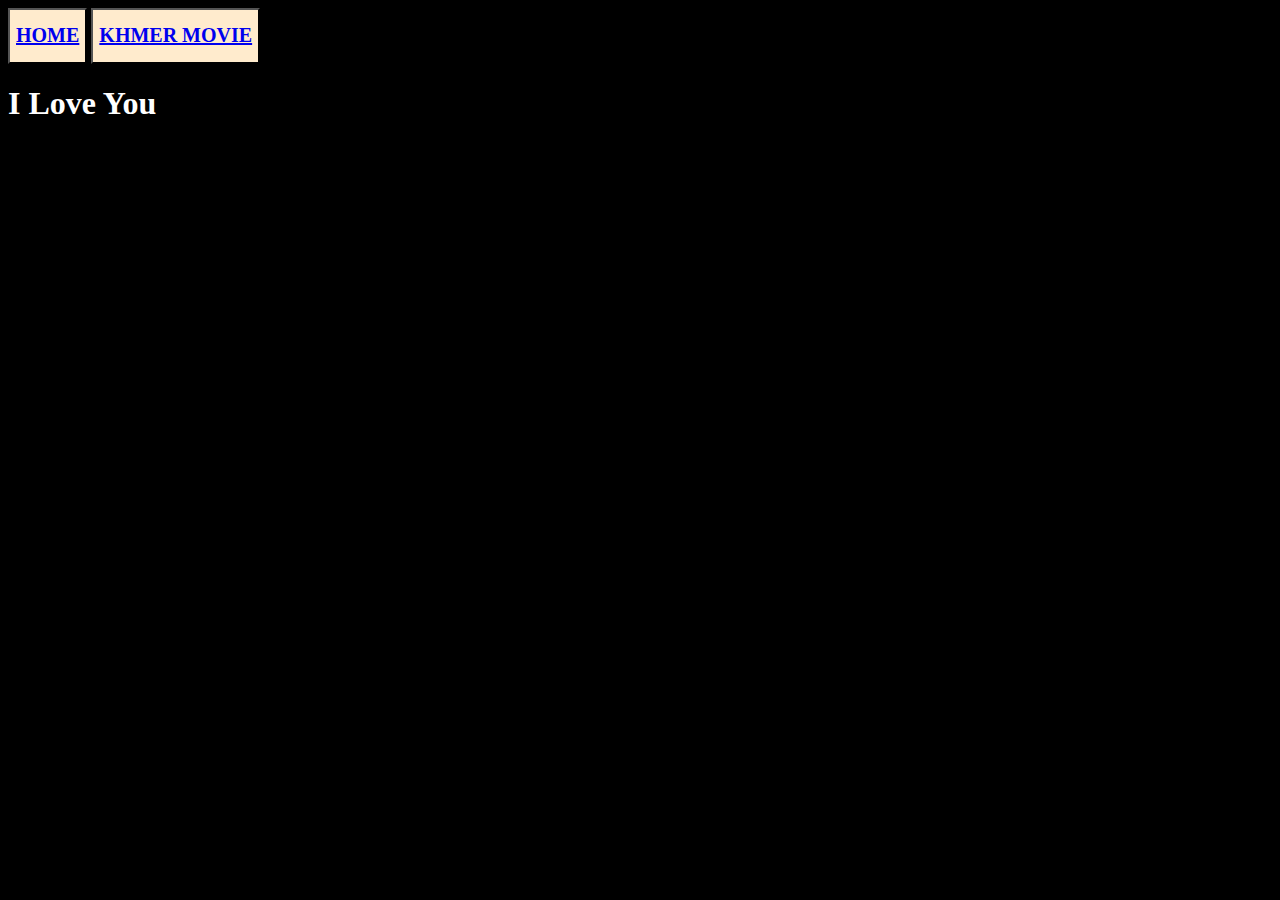
==== index.html @ eaa5e125 "Add files via upload" ====
<!DOCTYPE html>
<html>
    <head>
        <title> Just.Y.O.U </title>
    </head>
    <link rel="stylesheet" href="stye.css">
    <body class="voo">
        <button class="vo"><a href="index.html"><h1>HOME</h1></button></a>
        <button class="vo"><a href="assest/khmer_movies.html"><h1>KHMER MOVIE</h1></button></a>
        <h1 class="color_font"> I Love You </h1>
    </body>
</html>
---- stye.css ----
.vo{
    background-color: blanchedalmond;
    font-family: verdana;
    font-size: 10px;
}
.voo{
    background-color: black;
}
.color_font{
    color: white;
}
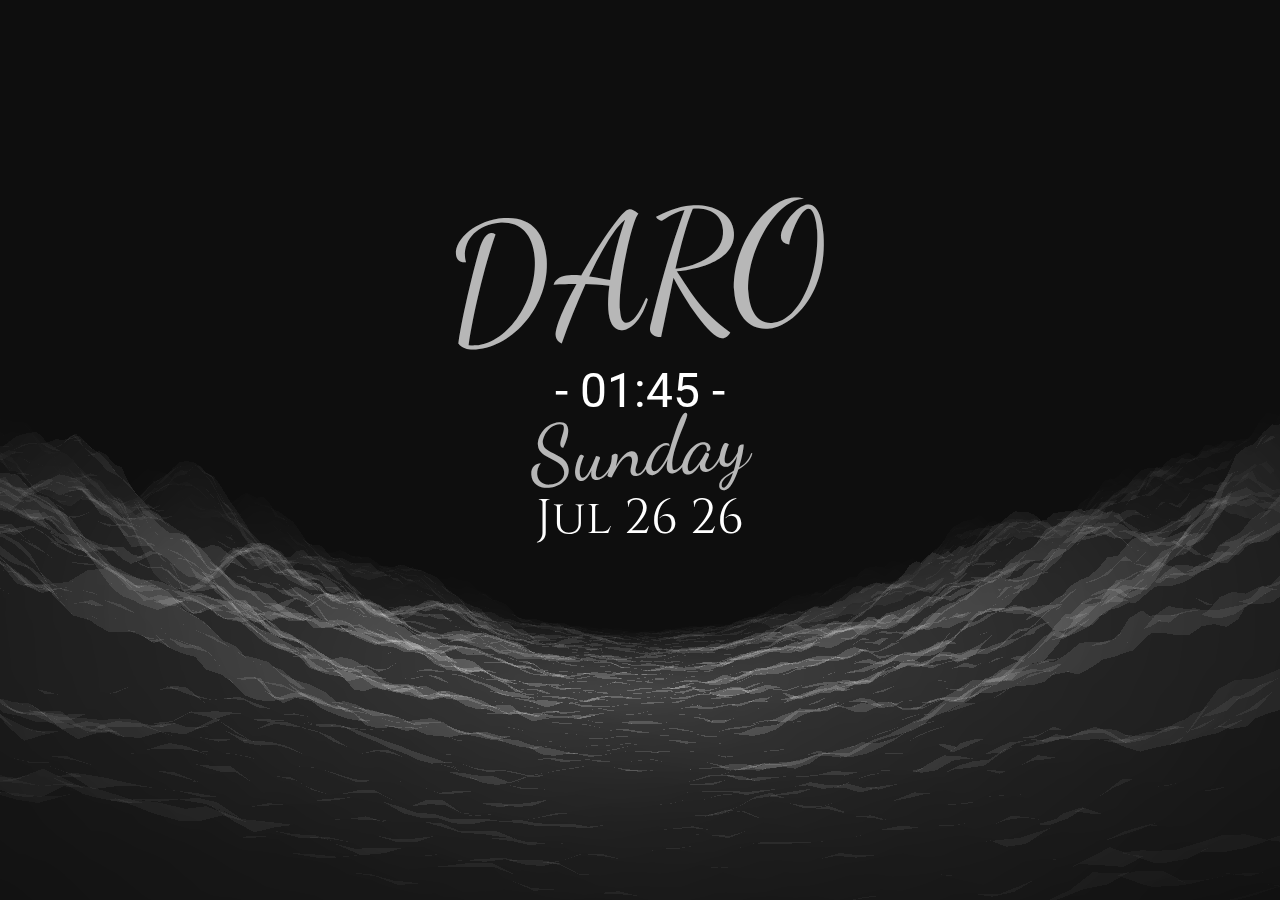
==== commit 23170829: "Add files via upload" ====
--- a/index.html
+++ b/index.html
@@ -1,12 +1,31 @@
-<!DOCTYPE html>
-<html>
-    <head>
-        <title> Just.Y.O.U </title>
-    </head>
-    <link rel="stylesheet" href="stye.css">
-    <body class="voo">
-        <button class="vo"><a href="index.html"><h1>HOME</h1></button></a>
-        <button class="vo"><a href="assest/khmer_movies.html"><h1>KHMER MOVIE</h1></button></a>
-        <h1 class="color_font"> I Love You </h1>
-    </body>
-</html>+<!DOCTYPE html>
+<html lang="en" >
+  <head>
+    <meta charset="UTF-8">
+    <title>CodePen - GLSL Hills</title>
+    <link rel="stylesheet" href="css/normalize.min.css">
+    <link rel="stylesheet" href="css/style.css">
+
+  </head>
+  <body>
+    <!-- partial:index.partial.html -->
+    <div class="p-summary">
+      <div id="font">DARO</div>
+      <br>
+      <br>
+      <br>
+      <br>
+      <div id="clock">- 00:00 -</div>
+      <br>
+      <div id="day">Wednesday</div>
+      <br>
+      <div id="date"></div>
+    </div>
+    <canvas class="p-canvas-webgl" id="canvas-webgl"></canvas>
+    <!-- partial -->
+    <script src="js/three.min.js"></script>
+    <script src="js/jquery.min.js"></script>
+    <script src="js/script.js"></script>
+
+  </body>
+</html>
--- a/css/style.css
+++ b/css/style.css
@@ -0,0 +1,73 @@
+
+/*
+@import url('https://fonts.googleapis.com/css2?family=Cinzel&family=Dancing+Script&family=Roboto+Mono&display=swap');
+*/
+
+@font-face
+{
+    font-family: 'Roboto Mono';
+    font-weight: 400;
+    font-style: normal;
+    src: url('fonts/Roboto/Roboto-Regular.ttf');
+}
+
+@font-face
+{
+    font-family: 'Cinzel';
+    font-weight: 400;
+    font-style: normal;
+    src: url('fonts/Cinzel/Cinzel-Regular.otf');
+}
+
+@font-face
+{
+    font-family: 'Dancing Script';
+    font-weight: 400;
+    font-style: normal;
+    src: url('fonts/Dancing/DancingScript-Regular.otf');
+}
+
+.p-summary {
+  position: absolute;
+  top: 25%;
+  left: 37.3%;
+  z-index: 2;
+  font-weight: 400;
+  text-align: center;
+  color: #ffffff;
+}
+.p-summary #clock {
+  font-family: 'Roboto Mono', monospace;
+  font-size: 3em;
+}
+.p-summary #day {
+  font-family: 'Dancing Script', cursive;
+  font-size: 5em;
+  line-height: .3em;
+  transform: rotate(-4deg);
+  height: .4em;
+  opacity: .7;
+}
+.p-summary #date {
+  font-family: 'Cinzel', serif;
+  font-size: 3em;
+}
+.p-summary #font{
+  font-family: 'Dancing Script', cursive;
+  font-size:10em;
+  line-height: .6em;
+  transform: rotate(-4deg);
+  height: .4em;
+  opacity: .7;
+
+
+}
+
+.p-canvas-webgl {
+  position: absolute;
+  top: 0;
+  right: 0;
+  bottom: 0;
+  left: 0;
+  z-index: 1;
+}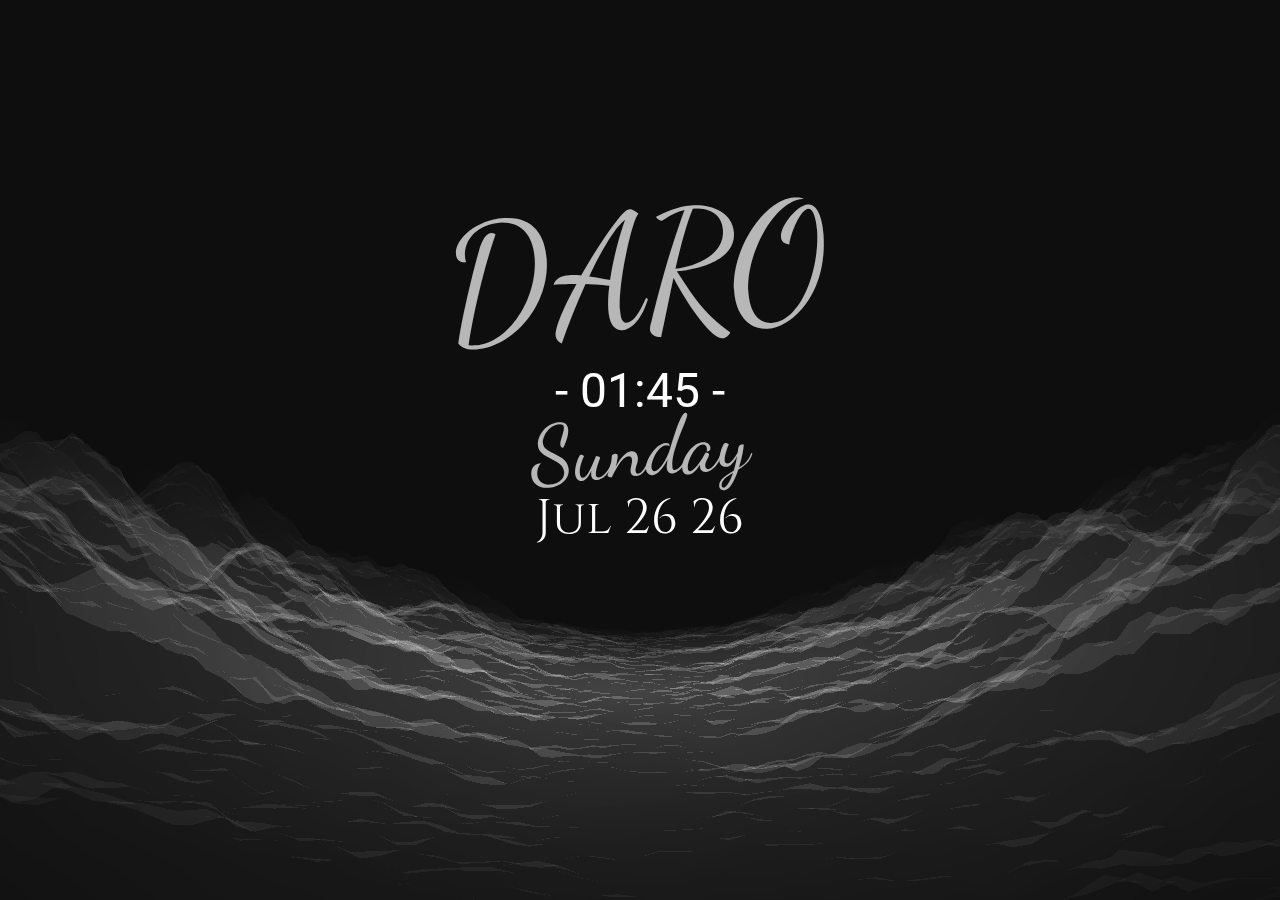
==== commit 6a63a02e: "Update index.html" ====
--- a/index.html
+++ b/index.html
@@ -2,9 +2,10 @@
 <html lang="en" >
   <head>
     <meta charset="UTF-8">
-    <title>CodePen - GLSL Hills</title>
+    <title>DARO Time</title>
     <link rel="stylesheet" href="css/normalize.min.css">
     <link rel="stylesheet" href="css/style.css">
+    <link rel="icon" href="logo.png">
 
   </head>
   <body>
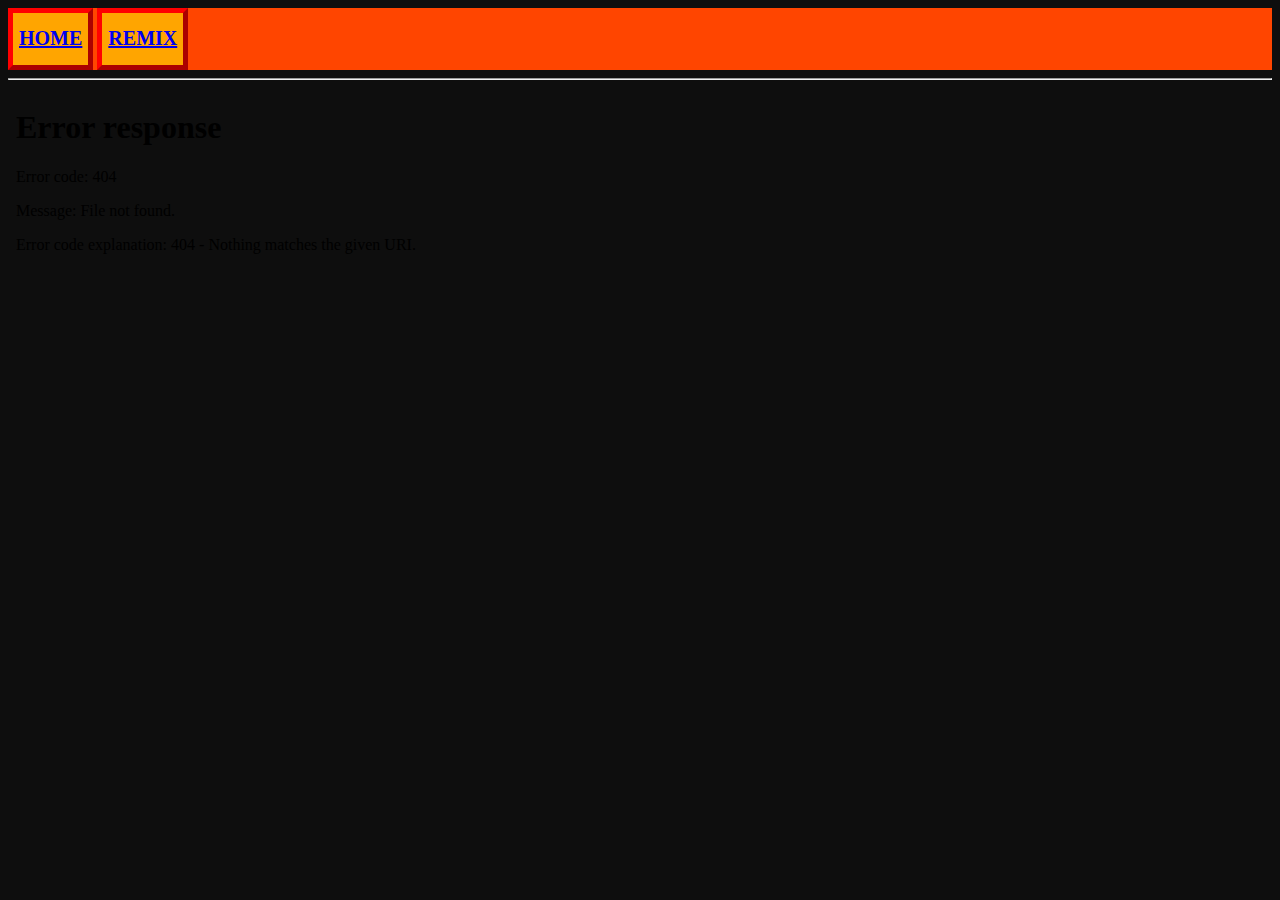
==== commit 946f9afc: "Add files via upload" ====
--- a/index.html
+++ b/index.html
@@ -1,32 +1,18 @@
-<!DOCTYPE html>
-<html lang="en" >
-  <head>
-    <meta charset="UTF-8">
-    <title>DARO Time</title>
-    <link rel="stylesheet" href="css/normalize.min.css">
-    <link rel="stylesheet" href="css/style.css">
-    <link rel="icon" href="logo.png">
-
-  </head>
-  <body>
-    <!-- partial:index.partial.html -->
-    <div class="p-summary">
-      <div id="font">DARO</div>
-      <br>
-      <br>
-      <br>
-      <br>
-      <div id="clock">- 00:00 -</div>
-      <br>
-      <div id="day">Wednesday</div>
-      <br>
-      <div id="date"></div>
-    </div>
-    <canvas class="p-canvas-webgl" id="canvas-webgl"></canvas>
-    <!-- partial -->
-    <script src="js/three.min.js"></script>
-    <script src="js/jquery.min.js"></script>
-    <script src="js/script.js"></script>
-
-  </body>
-</html>
+<!DOCTYPE html>
+<html>
+    <head>
+        <title> Just.Y.O.U </title>
+        <link rel="icon" type="image/x-icon" href="assest/images/See_You_Soon.ico">
+        <link rel="stylesheet" href="stye.css">
+    </head>
+    <body style="background-color: #0e0e0e;">
+        <div class="RO">
+            <button class="vo"><a href="index.html"><h1>HOME</h1></button></a>
+            <button class="vo"><a href="assest/Khmer_Movie/khmer_movies.html"><h1>REMIX</h1></button></a>
+        </div>
+        <hr>
+        <div>
+            <iframe src="assest/DARO__TIME/rotime.html" width="100%" height="500" frameborder="0"></iframe>
+        </div>
+    </body>
+</html>--- a/stye.css
+++ b/stye.css
@@ -0,0 +1,18 @@
+.vo{
+    background-color: orange;
+    border: 5px outset red ;
+    font-family: verdana;
+    font-size: 10px;
+}
+.voo{
+    background-color: 0e0e0e;
+}
+.color_font{
+    color: white;
+}
+.RO{
+    background-color: orangered;
+    text-align: left;
+
+
+}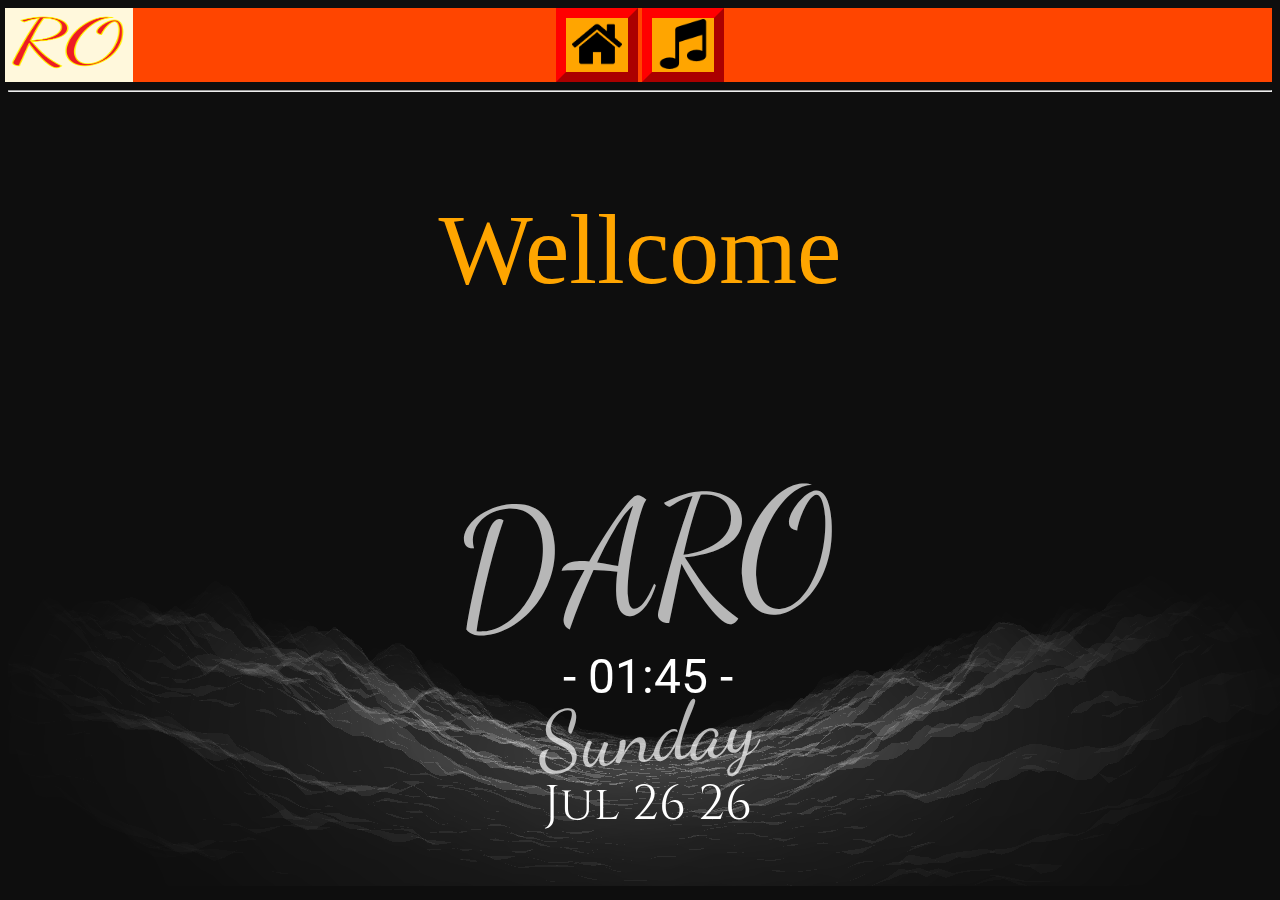
==== commit 8d76a5d3: "Add files via upload" ====
--- a/index.html
+++ b/index.html
@@ -1,18 +1,22 @@
 <!DOCTYPE html>
 <html>
     <head>
-        <title> Just.Y.O.U </title>
-        <link rel="icon" type="image/x-icon" href="assest/images/See_You_Soon.ico">
-        <link rel="stylesheet" href="stye.css">
+        <title>Just.Y.O.U</title>
+        <link rel="icon" type="image/png" href="assest/icon/RO.png">
+        <link rel="stylesheet" href="style.css">
     </head>
-    <body style="background-color: #0e0e0e;">
+    <body class="voo">
         <div class="RO">
-            <button class="vo"><a href="index.html"><h1>HOME</h1></button></a>
-            <button class="vo"><a href="assest/Khmer_Movie/khmer_movies.html"><h1>REMIX</h1></button></a>
+            <div class="logo">
+                <img src="assest/icon/RO.png" width=90%" height="70px" frameborder="2px">
+            </div>
+            <button class="vo"><a href="index.html"><img src="assest/icon/home.png" width="100%" height="50px"></button></a>
+            <button class="vo"><a href="assest/Music/Music.html"><img src="assest/icon/remix.png" width="100%" height="50px"></button></a>
         </div>
         <hr>
-        <div>
-            <iframe src="assest/DARO__TIME/rotime.html" width="100%" height="500" frameborder="0"></iframe>
+        <p class="font_titil">Wellcome</p>
+        <div class="bottom">
+            <iframe src="assest/DARO__TIME/rotime.html" width="100%" height="500px" Bottom="100px" frameborder="0"></iframe>
         </div>
     </body>
 </html>--- a/style.css
+++ b/style.css
@@ -0,0 +1,41 @@
+.vo{
+    background-color: orange;
+    border: 10px 
+    outset red ;
+    font-size: 10px;
+
+}
+.RO{
+    background-color: orangered;
+    text-align: center;
+
+}
+.voo{
+    background-color: #0e0e0e;
+}
+.font_music{
+    color: white;
+    font-family: Arial, Helvetica, sans-serif;
+
+}
+.bottom{
+    position: absolute;
+    bottom: 10px;
+    width: 100%;
+
+}
+.font_titil{
+    font-family: Cambria, Cochin, Georgia, Times, 'Times New Roman', serif;
+    color: orange;
+    text-align: center;
+    font-size: 100px;
+
+
+}
+.logo{
+    background-color: cornsilk;
+    position: absolute;
+    left: 5px;
+    width: 10%;
+    
+}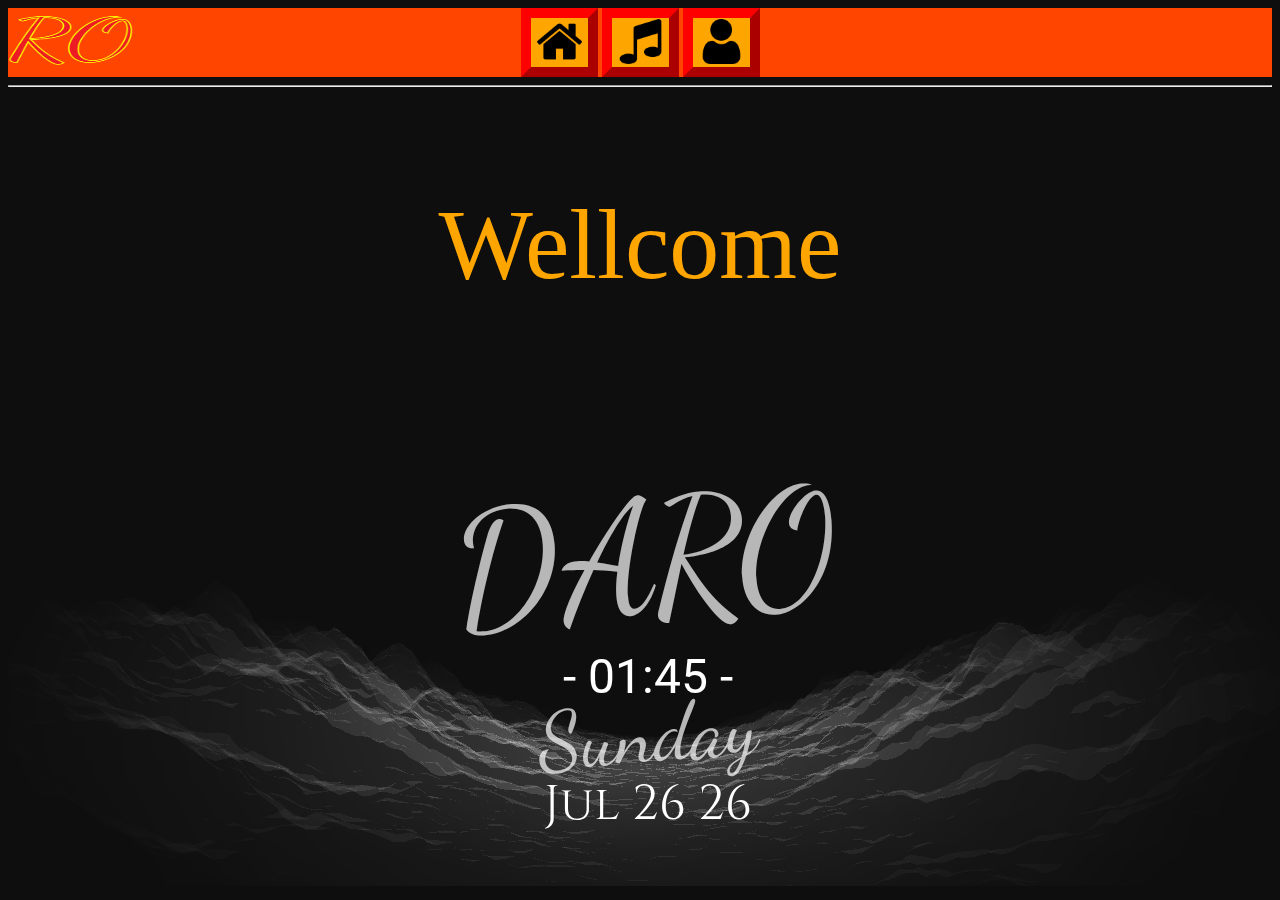
==== commit af4cfbb9: "Add files via upload" ====
--- a/index.html
+++ b/index.html
@@ -8,15 +8,18 @@
     <body class="voo">
         <div class="RO">
             <div class="logo">
-                <img src="assest/icon/RO.png" width=90%" height="70px" frameborder="2px">
+                <img src="assest/icon/RO.png" width=100%" height=66px">
             </div>
-            <button class="vo"><a href="index.html"><img src="assest/icon/home.png" width="100%" height="50px"></button></a>
-            <button class="vo"><a href="assest/Music/Music.html"><img src="assest/icon/remix.png" width="100%" height="50px"></button></a>
+            <div>
+                <button class="vo"><a href="index.html"><img src="assest/icon/home.png" width="100%" height="45px"></button></a>
+                <button class="vo"><a href="assest/Music_Page/Music.html"><img src="assest/icon/remix.png" width="100%" height="45px"></button></a>
+                <button class="vo"><a href="assest/Test_Page/Test_Page.html"><img src="assest/icon/user.png" width="100%" height="45px"></button></a>
+            </div>
         </div>
         <hr>
         <p class="font_titil">Wellcome</p>
         <div class="bottom">
-            <iframe src="assest/DARO__TIME/rotime.html" width="100%" height="500px" Bottom="100px" frameborder="0"></iframe>
+            <iframe src="assest/DARO_TIME_Page/rotime.html" width="100%" height="500px" Bottom="100px" frameborder="0"></iframe>
         </div>
     </body>
 </html>--- a/style.css
+++ b/style.css
@@ -33,9 +33,8 @@
 
 }
 .logo{
-    background-color: cornsilk;
     position: absolute;
-    left: 5px;
+    left:8px;
     width: 10%;
     
 }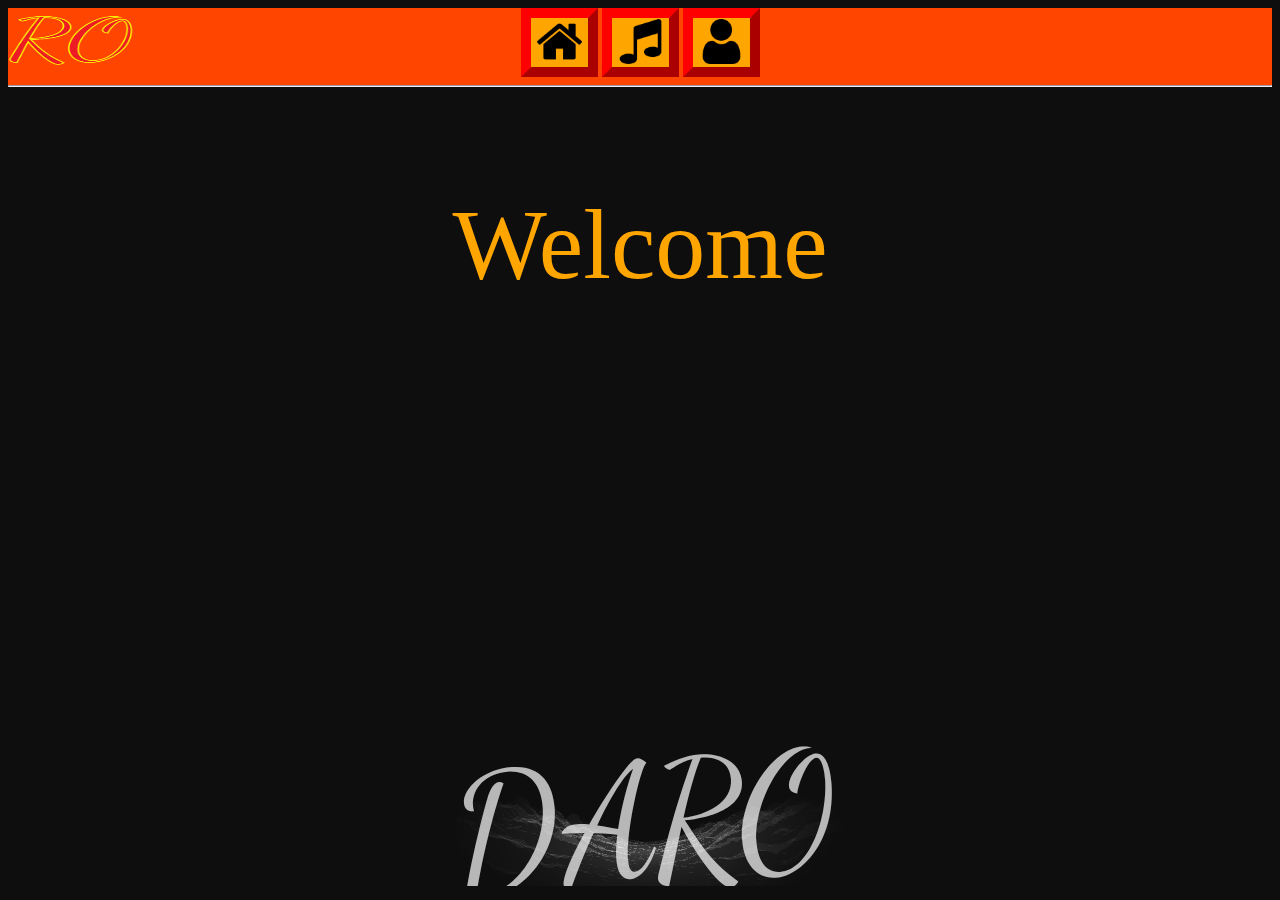
==== commit 469d09e6: "Update index.html" ====
--- a/index.html
+++ b/index.html
@@ -15,11 +15,11 @@
                 <button class="vo"><a href="assest/Music_Page/Music.html"><img src="assest/icon/remix.png" width="100%" height="45px"></button></a>
                 <button class="vo"><a href="assest/Test_Page/Test_Page.html"><img src="assest/icon/user.png" width="100%" height="45px"></button></a>
             </div>
+            <hr>
         </div>
-        <hr>
-        <p class="font_titil">Wellcome</p>
+        <p class="font_titil">Welcome</p>
         <div class="bottom">
-            <iframe src="assest/DARO_TIME_Page/rotime.html" width="100%" height="500px" Bottom="100px" frameborder="0"></iframe>
+            <iframe src="assest/DARO_TIME_Page/rotime.html" width="100%" height="100%" Bottom="100px" frameborder="0"></iframe>
         </div>
     </body>
-</html>+</html>
